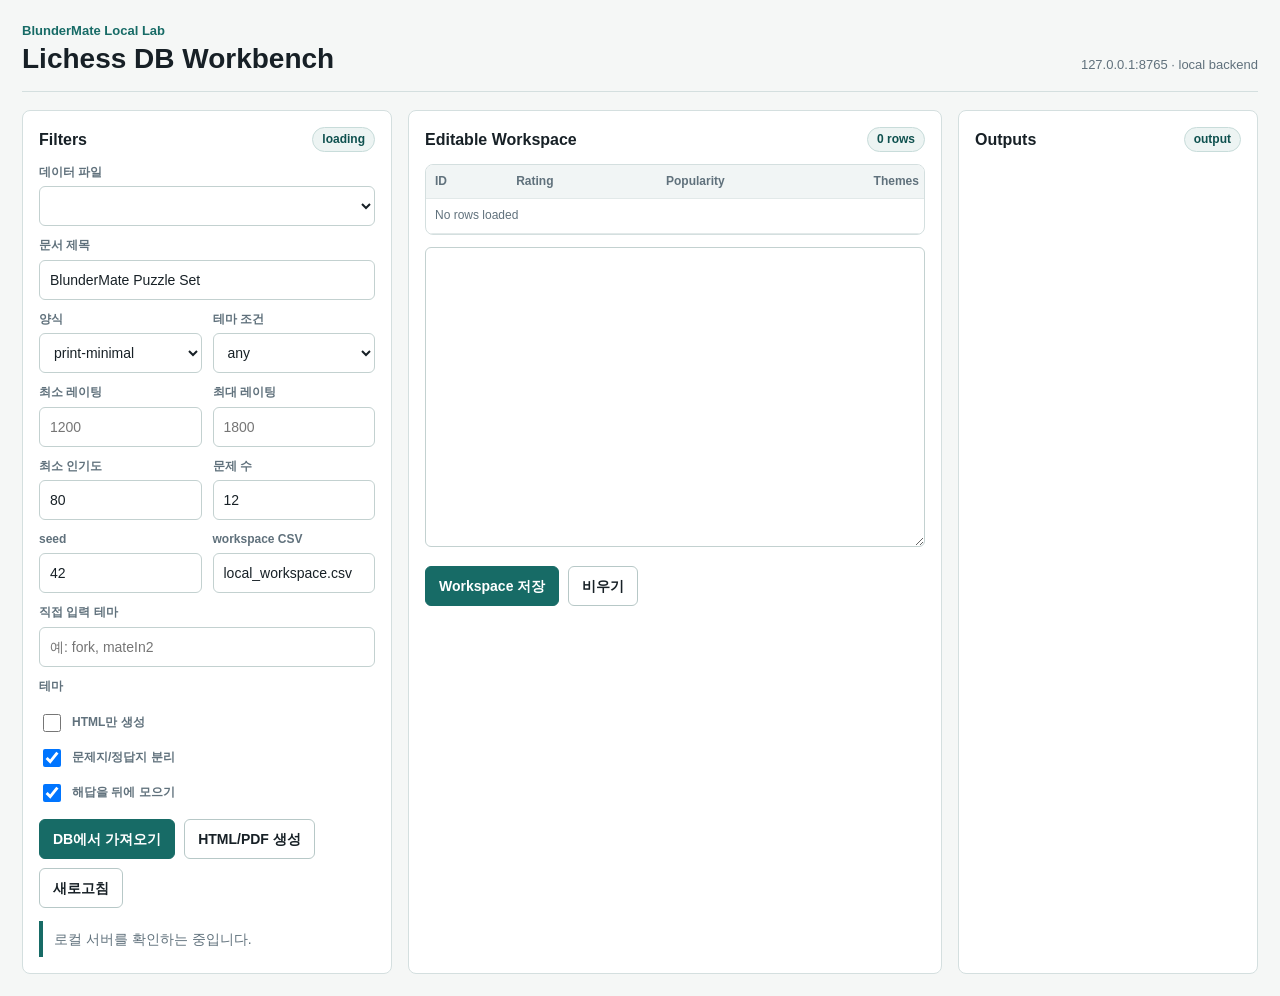
==== local_web/local.html @ fd9128d3 "Add local Lichess DB workbench" ====
<!doctype html>
<html lang="ko">
  <head>
    <meta charset="utf-8">
    <meta name="viewport" content="width=device-width, initial-scale=1">
    <title>BlunderMate Local Lab</title>
    <style>
      :root {
        color-scheme: light;
        --bg: #f5f7f6;
        --panel: #ffffff;
        --ink: #172026;
        --muted: #60717c;
        --line: #d4dfdf;
        --soft: #edf4f3;
        --teal: #176b66;
        --teal-dark: #0f514f;
        --blue: #315f9f;
        --red: #a23b37;
        --gold: #9a6a16;
      }

      * {
        box-sizing: border-box;
      }

      body {
        background: var(--bg);
        color: var(--ink);
        font-family: Arial, "Malgun Gothic", sans-serif;
        font-size: 14px;
        line-height: 1.45;
        margin: 0;
      }

      button,
      input,
      select,
      textarea {
        font: inherit;
      }

      button {
        min-height: 40px;
      }

      a {
        color: var(--blue);
        font-weight: 700;
      }

      .shell {
        margin: 0 auto;
        max-width: 1380px;
        padding: 22px;
      }

      .topbar {
        align-items: end;
        border-bottom: 1px solid var(--line);
        display: flex;
        gap: 20px;
        justify-content: space-between;
        padding-bottom: 16px;
      }

      .brand {
        display: grid;
        gap: 3px;
      }

      .brand-kicker {
        color: var(--teal);
        font-size: 13px;
        font-weight: 700;
      }

      h1,
      h2,
      p {
        margin: 0;
      }

      h1 {
        font-size: 28px;
        line-height: 1.1;
      }

      .endpoint {
        color: var(--muted);
        font-size: 13px;
        text-align: right;
      }

      .layout {
        display: grid;
        gap: 16px;
        grid-template-columns: 370px minmax(0, 1fr) 300px;
        margin-top: 18px;
      }

      .panel {
        background: var(--panel);
        border: 1px solid var(--line);
        border-radius: 8px;
        padding: 16px;
      }

      .panel-title {
        align-items: center;
        display: flex;
        flex-wrap: wrap;
        gap: 8px;
        justify-content: space-between;
        margin-bottom: 12px;
      }

      .panel-title h2 {
        font-size: 16px;
      }

      .pill {
        background: var(--soft);
        border: 1px solid #c8dcda;
        border-radius: 999px;
        color: var(--teal-dark);
        font-size: 12px;
        font-weight: 700;
        padding: 3px 9px;
      }

      .field-grid {
        display: grid;
        gap: 11px;
        grid-template-columns: 1fr 1fr;
      }

      .field {
        display: grid;
        gap: 5px;
      }

      .field.full {
        grid-column: 1 / -1;
      }

      label {
        color: var(--muted);
        font-size: 12px;
        font-weight: 700;
      }

      input,
      select,
      textarea {
        background: #fff;
        border: 1px solid #c3d1d0;
        border-radius: 6px;
        color: var(--ink);
        min-width: 0;
        padding: 8px 10px;
        width: 100%;
      }

      input,
      select {
        height: 40px;
      }

      textarea {
        font-family: Consolas, "Cascadia Mono", monospace;
        font-size: 12px;
        line-height: 1.4;
        min-height: 300px;
        resize: vertical;
        white-space: pre;
      }

      .theme-grid {
        display: flex;
        flex-wrap: wrap;
        gap: 7px;
      }

      .chip {
        background: #eef4f4;
        border: 1px solid #c8d9d8;
        border-radius: 999px;
        color: #24413f;
        cursor: pointer;
        font-size: 12px;
        font-weight: 700;
        padding: 6px 9px;
      }

      .chip.active {
        background: var(--teal);
        border-color: var(--teal);
        color: #fff;
      }

      .check-row {
        align-items: center;
        display: flex;
        gap: 8px;
        margin-top: 11px;
      }

      .check-row input {
        height: 18px;
        width: 18px;
      }

      .actions {
        display: flex;
        flex-wrap: wrap;
        gap: 9px;
        margin-top: 14px;
      }

      .primary,
      .secondary {
        border-radius: 6px;
        cursor: pointer;
        font-weight: 700;
        padding: 8px 13px;
      }

      .primary {
        background: var(--teal);
        border: 1px solid var(--teal);
        color: #fff;
      }

      .primary:hover {
        background: var(--teal-dark);
      }

      .secondary {
        background: #fff;
        border: 1px solid #b7c8c7;
        color: var(--ink);
      }

      button:disabled {
        cursor: wait;
        opacity: 0.62;
      }

      .status {
        border-left: 4px solid var(--teal);
        color: var(--muted);
        margin-top: 13px;
        padding: 8px 11px;
      }

      .status.error {
        border-color: var(--red);
        color: var(--red);
      }

      .status.warn {
        border-color: var(--gold);
        color: var(--gold);
      }

      .preview-table-wrap {
        border: 1px solid var(--line);
        border-radius: 8px;
        margin-bottom: 12px;
        max-height: 260px;
        overflow: auto;
      }

      table {
        border-collapse: collapse;
        min-width: 760px;
        width: 100%;
      }

      th,
      td {
        border-bottom: 1px solid #e2e9e9;
        padding: 8px 9px;
        text-align: left;
        vertical-align: top;
      }

      th {
        background: #f1f5f5;
        color: var(--muted);
        font-size: 12px;
        position: sticky;
        top: 0;
        z-index: 1;
      }

      td {
        font-size: 13px;
      }

      .output-list {
        display: grid;
        gap: 9px;
      }

      .output-item {
        border-bottom: 1px solid var(--line);
        padding-bottom: 9px;
      }

      .output-item:last-child {
        border-bottom: 0;
        padding-bottom: 0;
      }

      .muted {
        color: var(--muted);
        font-size: 12px;
      }

      @media (max-width: 1160px) {
        .layout {
          grid-template-columns: 1fr;
        }
      }

      @media (max-width: 640px) {
        .shell {
          padding: 16px;
        }

        .topbar {
          align-items: start;
          display: grid;
        }

        .endpoint {
          text-align: left;
        }

        .field-grid {
          grid-template-columns: 1fr;
        }
      }
    </style>
  </head>
  <body>
    <main class="shell">
      <header class="topbar">
        <div class="brand">
          <div class="brand-kicker">BlunderMate Local Lab</div>
          <h1>Lichess DB Workbench</h1>
        </div>
        <div class="endpoint">127.0.0.1:8765 · local backend</div>
      </header>

      <div class="layout">
        <section class="panel">
          <div class="panel-title">
            <h2>Filters</h2>
            <span id="dbPill" class="pill">loading</span>
          </div>

          <div class="field-grid">
            <div class="field full">
              <label for="inputFile">데이터 파일</label>
              <select id="inputFile"></select>
            </div>
            <div class="field full">
              <label for="title">문서 제목</label>
              <input id="title" value="BlunderMate Puzzle Set">
            </div>
            <div class="field">
              <label for="layout">양식</label>
              <select id="layout">
                <option value="print-minimal" selected>print-minimal</option>
                <option value="standard">standard</option>
                <option value="instagram">instagram</option>
              </select>
            </div>
            <div class="field">
              <label for="match">테마 조건</label>
              <select id="match">
                <option value="any">any</option>
                <option value="all">all</option>
              </select>
            </div>
            <div class="field">
              <label for="minRating">최소 레이팅</label>
              <input id="minRating" type="number" placeholder="1200">
            </div>
            <div class="field">
              <label for="maxRating">최대 레이팅</label>
              <input id="maxRating" type="number" placeholder="1800">
            </div>
            <div class="field">
              <label for="minPopularity">최소 인기도</label>
              <input id="minPopularity" type="number" value="80">
            </div>
            <div class="field">
              <label for="count">문제 수</label>
              <input id="count" type="number" value="12" min="1" max="500">
            </div>
            <div class="field">
              <label for="seed">seed</label>
              <input id="seed" type="number" value="42">
            </div>
            <div class="field">
              <label for="workspaceName">workspace CSV</label>
              <input id="workspaceName" value="local_workspace.csv">
            </div>
            <div class="field full">
              <label for="customTheme">직접 입력 테마</label>
              <input id="customTheme" placeholder="예: fork, mateIn2">
            </div>
            <div class="field full">
              <label>테마</label>
              <div id="themeGrid" class="theme-grid"></div>
            </div>
          </div>

          <label class="check-row">
            <input id="htmlOnly" type="checkbox">
            HTML만 생성
          </label>
          <label class="check-row">
            <input id="splitOutput" type="checkbox" checked>
            문제지/정답지 분리
          </label>
          <label class="check-row">
            <input id="solutionsAtEnd" type="checkbox" checked>
            해답을 뒤에 모으기
          </label>

          <div class="actions">
            <button id="previewButton" class="primary" type="button">DB에서 가져오기</button>
            <button id="generateButton" class="secondary" type="button">HTML/PDF 생성</button>
            <button id="refreshButton" class="secondary" type="button">새로고침</button>
          </div>

          <div id="status" class="status">로컬 서버를 확인하는 중입니다.</div>
        </section>

        <section class="panel">
          <div class="panel-title">
            <h2>Editable Workspace</h2>
            <span id="previewCount" class="pill">0 rows</span>
          </div>

          <div class="preview-table-wrap">
            <table>
              <thead>
                <tr>
                  <th>ID</th>
                  <th>Rating</th>
                  <th>Popularity</th>
                  <th>Themes</th>
                  <th>Moves</th>
                </tr>
              </thead>
              <tbody id="previewRows">
                <tr><td colspan="5" class="muted">No rows loaded</td></tr>
              </tbody>
            </table>
          </div>

          <textarea id="csvText" spellcheck="false"></textarea>
          <div class="actions">
            <button id="saveButton" class="primary" type="button">Workspace 저장</button>
            <button id="clearButton" class="secondary" type="button">비우기</button>
          </div>
        </section>

        <aside class="panel">
          <div class="panel-title">
            <h2>Outputs</h2>
            <span class="pill">output</span>
          </div>
          <div id="resultLinks" class="output-list"></div>
          <div style="height: 16px"></div>
          <div id="outputList" class="output-list"></div>
        </aside>
      </div>
    </main>

    <script>
      const state = {
        selectedThemes: new Set(["fork"]),
        themePresets: [],
        dataFiles: [],
      };

      const $ = (id) => document.getElementById(id);

      function escapeHtml(value) {
        return String(value ?? "")
          .replaceAll("&", "&amp;")
          .replaceAll("<", "&lt;")
          .replaceAll(">", "&gt;")
          .replaceAll('"', "&quot;");
      }

      function formatSize(bytes) {
        if (!bytes) return "0 B";
        if (bytes < 1024 * 1024) return `${Math.round(bytes / 1024)} KB`;
        return `${(bytes / 1024 / 1024).toFixed(1)} MB`;
      }

      function setStatus(message, kind = "ok") {
        const status = $("status");
        status.textContent = message;
        status.classList.toggle("error", kind === "error");
        status.classList.toggle("warn", kind === "warn");
      }

      function renderThemes() {
        $("themeGrid").innerHTML = state.themePresets.map((theme) => {
          const active = state.selectedThemes.has(theme) ? " active" : "";
          return `<button class="chip${active}" type="button" data-theme="${escapeHtml(theme)}">${escapeHtml(theme)}</button>`;
        }).join("");
      }

      function renderDataFiles(files) {
        const select = $("inputFile");
        select.innerHTML = "";
        if (!files.length) {
          select.innerHTML = "<option value=\"\">data 폴더에 CSV가 없습니다</option>";
          $("dbPill").textContent = "no data";
          return;
        }

        files.forEach((file) => {
          const option = document.createElement("option");
          option.value = file.name;
          option.textContent = `${file.name} (${formatSize(file.size)})`;
          select.appendChild(option);
        });

        const fullDb = files.find((file) => file.name === "lichess_db_puzzle.csv.zst");
        if (fullDb) select.value = fullDb.name;
        $("dbPill").textContent = fullDb ? "full DB found" : "CSV ready";
      }

      function renderOutputs(files) {
        const list = $("outputList");
        if (!files.length) {
          list.innerHTML = "<div class=\"muted\">No generated files</div>";
          return;
        }

        list.innerHTML = files.map((file) => `
          <div class="output-item">
            <a href="${escapeHtml(file.url)}" target="_blank" rel="noreferrer">${escapeHtml(file.name)}</a>
            <div class="muted">${formatSize(file.size)}</div>
          </div>
        `).join("");
      }

      function renderPreviewRows(rows) {
        $("previewCount").textContent = `${rows.length} rows`;
        if (!rows.length) {
          $("previewRows").innerHTML = "<tr><td colspan=\"5\" class=\"muted\">No rows loaded</td></tr>";
          return;
        }

        $("previewRows").innerHTML = rows.map((row) => `
          <tr>
            <td><a href="${escapeHtml(row.GameUrl)}" target="_blank" rel="noreferrer">${escapeHtml(row.PuzzleId)}</a></td>
            <td>${escapeHtml(row.Rating)}</td>
            <td>${escapeHtml(row.Popularity)}</td>
            <td>${escapeHtml(row.Themes)}</td>
            <td>${escapeHtml(row.Moves)}</td>
          </tr>
        `).join("");
      }

      function numberOrEmpty(id) {
        const value = $(id).value.trim();
        return value === "" ? "" : Number(value);
      }

      function payload() {
        return {
          input: $("inputFile").value,
          title: $("title").value,
          layout: $("layout").value,
          themes: Array.from(state.selectedThemes),
          customTheme: $("customTheme").value,
          match: $("match").value,
          minRating: numberOrEmpty("minRating"),
          maxRating: numberOrEmpty("maxRating"),
          minPopularity: numberOrEmpty("minPopularity"),
          count: numberOrEmpty("count"),
          seed: numberOrEmpty("seed"),
          htmlOnly: $("htmlOnly").checked,
          splitOutput: $("splitOutput").checked,
          solutionsAtEnd: $("solutionsAtEnd").checked,
        };
      }

      async function postJson(url, body) {
        const response = await fetch(url, {
          method: "POST",
          headers: { "Content-Type": "application/json" },
          body: JSON.stringify(body),
        });
        const data = await response.json();
        if (!data.ok) throw new Error(data.error || "Request failed.");
        return data;
      }

      async function refresh() {
        const response = await fetch("/api/status");
        const data = await response.json();
        state.themePresets = data.themePresets || [];
        state.dataFiles = data.dataFiles || [];
        renderThemes();
        renderDataFiles(state.dataFiles);
        renderOutputs(data.outputFiles || []);
        setStatus("로컬 DB workbench가 준비되었습니다.");
      }

      async function preview() {
        const button = $("previewButton");
        button.disabled = true;
        setStatus("DB를 스캔하는 중입니다. 전체 .zst는 시간이 조금 걸릴 수 있습니다.", "warn");
        try {
          const data = await postJson("/api/preview", payload());
          $("csvText").value = data.csvText || "";
          renderPreviewRows(data.puzzles || []);
          setStatus(`${data.input}에서 ${data.count}개 퍼즐을 가져왔습니다.`);
        } catch (error) {
          setStatus(error.message, "error");
        } finally {
          button.disabled = false;
        }
      }

      async function saveWorkspace() {
        const button = $("saveButton");
        button.disabled = true;
        try {
          const data = await postJson("/api/save-csv", {
            filename: $("workspaceName").value,
            csvText: $("csvText").value,
          });
          renderDataFiles(data.dataFiles || []);
          $("inputFile").value = data.name;
          setStatus(`${data.name} 저장 완료: ${data.rows} rows`);
        } catch (error) {
          setStatus(error.message, "error");
        } finally {
          button.disabled = false;
        }
      }

      function renderResultLinks(data) {
        const links = [];
        [
          ["문제지 PDF", data.questionsPdfUrl],
          ["정답지 PDF", data.answersPdfUrl],
          ["PDF", data.pdfUrl],
          ["문제지 HTML", data.questionsHtmlUrl],
          ["정답지 HTML", data.answersHtmlUrl],
          ["HTML", data.htmlUrl],
        ].forEach(([label, url]) => {
          if (url) links.push(`<a href="${escapeHtml(url)}" target="_blank" rel="noreferrer">${label}</a>`);
        });
        $("resultLinks").innerHTML = links.length
          ? links.map((link) => `<div class="output-item">${link}</div>`).join("")
          : "<div class=\"muted\">No result links</div>";
      }

      async function generate() {
        const button = $("generateButton");
        button.disabled = true;
        setStatus("HTML/PDF를 생성하는 중입니다.", "warn");
        try {
          const data = await postJson("/api/generate", payload());
          renderResultLinks(data);
          renderOutputs(data.outputFiles || []);
          setStatus(`${data.count}개 퍼즐로 생성했습니다.`);
        } catch (error) {
          setStatus(error.message, "error");
        } finally {
          button.disabled = false;
        }
      }

      $("themeGrid").addEventListener("click", (event) => {
        const button = event.target.closest("[data-theme]");
        if (!button) return;
        const theme = button.dataset.theme;
        if (state.selectedThemes.has(theme)) state.selectedThemes.delete(theme);
        else state.selectedThemes.add(theme);
        renderThemes();
      });

      $("previewButton").addEventListener("click", preview);
      $("saveButton").addEventListener("click", saveWorkspace);
      $("generateButton").addEventListener("click", generate);
      $("refreshButton").addEventListener("click", refresh);
      $("clearButton").addEventListener("click", () => {
        $("csvText").value = "";
        renderPreviewRows([]);
        setStatus("Workspace를 비웠습니다.");
      });

      refresh();
    </script>
  </body>
</html>
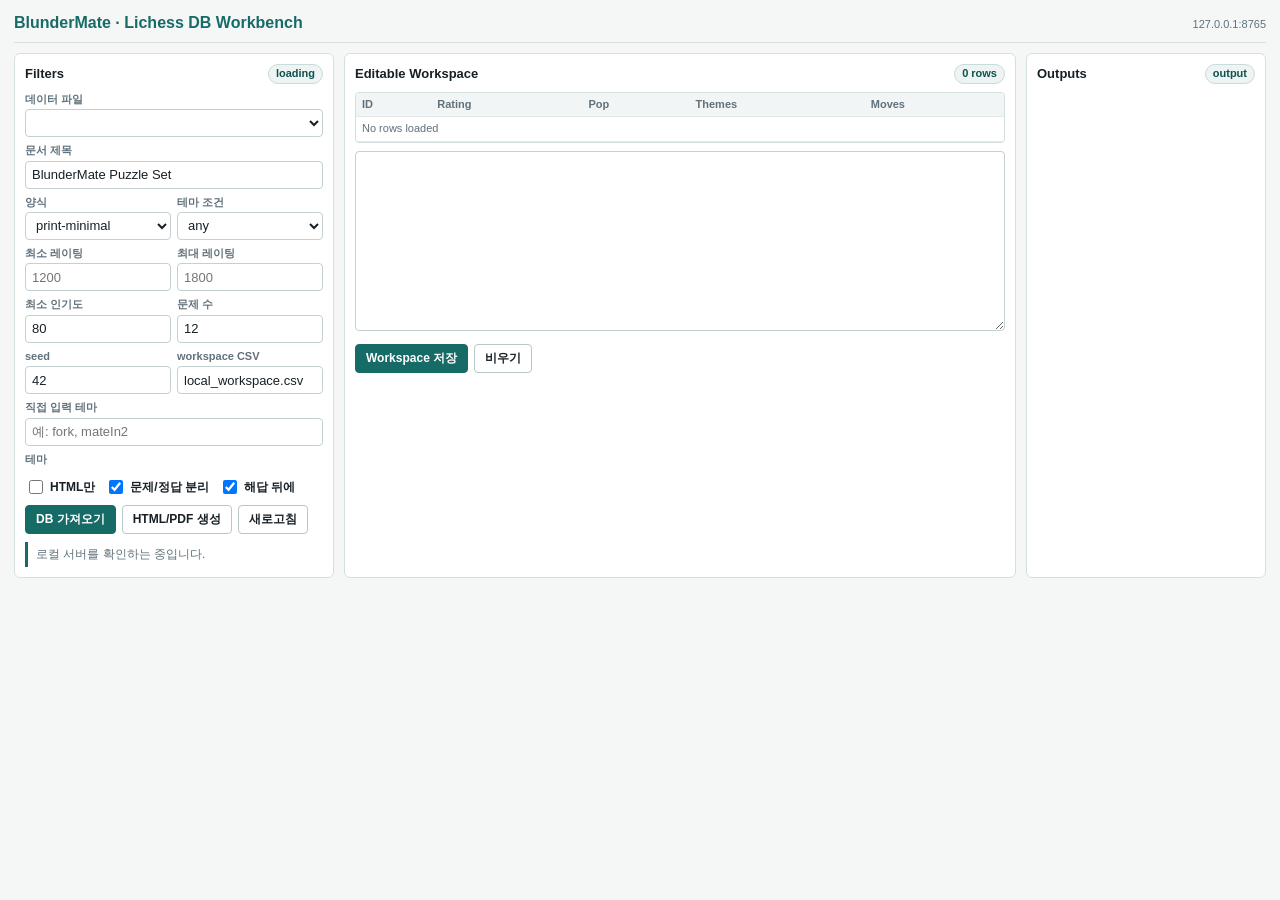
==== commit c5c4ed2c: "Drop the unused sample-command endpoint and tidy local.html CSS Co-Authored-By: Claude Opus 4.7 (1M " ====
--- a/local_web/local.html
+++ b/local_web/local.html
@@ -8,351 +8,178 @@
       :root {
         color-scheme: light;
         --bg: #f5f7f6;
-        --panel: #ffffff;
+        --panel: #fff;
         --ink: #172026;
         --muted: #60717c;
         --line: #d4dfdf;
         --soft: #edf4f3;
         --teal: #176b66;
         --teal-dark: #0f514f;
-        --blue: #315f9f;
         --red: #a23b37;
         --gold: #9a6a16;
       }
-
-      * {
-        box-sizing: border-box;
-      }
-
+      * { box-sizing: border-box; }
       body {
         background: var(--bg);
         color: var(--ink);
-        font-family: Arial, "Malgun Gothic", sans-serif;
-        font-size: 14px;
-        line-height: 1.45;
+        font: 13px/1.4 Arial, "Malgun Gothic", sans-serif;
         margin: 0;
       }
-
-      button,
-      input,
-      select,
-      textarea {
-        font: inherit;
-      }
-
-      button {
-        min-height: 40px;
-      }
-
-      a {
-        color: var(--blue);
-        font-weight: 700;
-      }
-
-      .shell {
-        margin: 0 auto;
-        max-width: 1380px;
-        padding: 22px;
-      }
-
+      button, input, select, textarea { font: inherit; }
+      h1, h2, p { margin: 0; }
+
+      .shell { margin: 0 auto; max-width: 1380px; padding: 12px 14px; }
       .topbar {
-        align-items: end;
+        align-items: baseline;
         border-bottom: 1px solid var(--line);
         display: flex;
-        gap: 20px;
+        gap: 12px;
         justify-content: space-between;
-        padding-bottom: 16px;
-      }
-
-      .brand {
-        display: grid;
-        gap: 3px;
-      }
-
-      .brand-kicker {
-        color: var(--teal);
-        font-size: 13px;
-        font-weight: 700;
-      }
-
-      h1,
-      h2,
-      p {
-        margin: 0;
-      }
-
-      h1 {
-        font-size: 28px;
-        line-height: 1.1;
-      }
-
-      .endpoint {
-        color: var(--muted);
-        font-size: 13px;
-        text-align: right;
-      }
+        padding-bottom: 8px;
+      }
+      h1 { color: var(--teal); font-size: 16px; }
+      .endpoint { color: var(--muted); font-size: 11px; }
 
       .layout {
         display: grid;
-        gap: 16px;
-        grid-template-columns: 370px minmax(0, 1fr) 300px;
-        margin-top: 18px;
-      }
-
+        gap: 10px;
+        grid-template-columns: 320px minmax(0, 1fr) 240px;
+        margin-top: 10px;
+      }
       .panel {
         background: var(--panel);
         border: 1px solid var(--line);
-        border-radius: 8px;
-        padding: 16px;
-      }
-
+        border-radius: 6px;
+        padding: 10px;
+      }
       .panel-title {
         align-items: center;
         display: flex;
-        flex-wrap: wrap;
-        gap: 8px;
+        gap: 6px;
         justify-content: space-between;
-        margin-bottom: 12px;
-      }
-
-      .panel-title h2 {
-        font-size: 16px;
-      }
-
+        margin-bottom: 8px;
+      }
+      .panel-title h2 { font-size: 13px; }
       .pill {
         background: var(--soft);
         border: 1px solid #c8dcda;
         border-radius: 999px;
         color: var(--teal-dark);
-        font-size: 12px;
+        font-size: 11px;
         font-weight: 700;
-        padding: 3px 9px;
-      }
-
-      .field-grid {
-        display: grid;
-        gap: 11px;
-        grid-template-columns: 1fr 1fr;
-      }
-
-      .field {
-        display: grid;
-        gap: 5px;
-      }
-
-      .field.full {
-        grid-column: 1 / -1;
-      }
-
-      label {
-        color: var(--muted);
-        font-size: 12px;
-        font-weight: 700;
-      }
-
-      input,
-      select,
-      textarea {
+        padding: 1px 7px;
+      }
+
+      .field-grid { display: grid; gap: 6px; grid-template-columns: 1fr 1fr; }
+      .field { display: grid; gap: 2px; }
+      .field.full { grid-column: 1 / -1; }
+      label { color: var(--muted); font-size: 11px; font-weight: 700; }
+      input, select, textarea {
         background: #fff;
         border: 1px solid #c3d1d0;
-        border-radius: 6px;
+        border-radius: 4px;
         color: var(--ink);
         min-width: 0;
-        padding: 8px 10px;
+        padding: 4px 6px;
         width: 100%;
       }
-
-      input,
-      select {
-        height: 40px;
-      }
-
+      input, select { height: 28px; }
       textarea {
-        font-family: Consolas, "Cascadia Mono", monospace;
-        font-size: 12px;
-        line-height: 1.4;
-        min-height: 300px;
+        font: 11px/1.35 Consolas, "Cascadia Mono", monospace;
+        min-height: 180px;
         resize: vertical;
         white-space: pre;
       }
 
-      .theme-grid {
-        display: flex;
-        flex-wrap: wrap;
-        gap: 7px;
-      }
-
+      .theme-grid { display: flex; flex-wrap: wrap; gap: 4px; }
       .chip {
         background: #eef4f4;
         border: 1px solid #c8d9d8;
         border-radius: 999px;
         color: #24413f;
         cursor: pointer;
-        font-size: 12px;
+        font-size: 11px;
         font-weight: 700;
-        padding: 6px 9px;
-      }
-
-      .chip.active {
-        background: var(--teal);
-        border-color: var(--teal);
-        color: #fff;
-      }
-
-      .check-row {
-        align-items: center;
-        display: flex;
-        gap: 8px;
-        margin-top: 11px;
-      }
-
-      .check-row input {
-        height: 18px;
-        width: 18px;
-      }
-
-      .actions {
-        display: flex;
-        flex-wrap: wrap;
-        gap: 9px;
-        margin-top: 14px;
-      }
-
-      .primary,
-      .secondary {
-        border-radius: 6px;
+        padding: 2px 7px;
+      }
+      .chip.active { background: var(--teal); border-color: var(--teal); color: #fff; }
+
+      .checks { display: flex; flex-wrap: wrap; gap: 10px; margin-top: 8px; }
+      .checks label { align-items: center; color: var(--ink); display: flex; font-size: 12px; gap: 4px; }
+      .checks input { height: 14px; width: 14px; }
+
+      .actions { display: flex; flex-wrap: wrap; gap: 6px; margin-top: 8px; }
+      .primary, .secondary {
+        border-radius: 4px;
         cursor: pointer;
         font-weight: 700;
-        padding: 8px 13px;
-      }
-
-      .primary {
-        background: var(--teal);
-        border: 1px solid var(--teal);
-        color: #fff;
-      }
-
-      .primary:hover {
-        background: var(--teal-dark);
-      }
-
-      .secondary {
-        background: #fff;
-        border: 1px solid #b7c8c7;
-        color: var(--ink);
-      }
-
-      button:disabled {
-        cursor: wait;
-        opacity: 0.62;
-      }
+        font-size: 12px;
+        padding: 5px 10px;
+      }
+      .primary { background: var(--teal); border: 1px solid var(--teal); color: #fff; }
+      .primary:hover { background: var(--teal-dark); }
+      .secondary { background: #fff; border: 1px solid #b7c8c7; color: var(--ink); }
+      button:disabled { cursor: wait; opacity: 0.62; }
 
       .status {
-        border-left: 4px solid var(--teal);
+        border-left: 3px solid var(--teal);
         color: var(--muted);
-        margin-top: 13px;
-        padding: 8px 11px;
-      }
-
-      .status.error {
-        border-color: var(--red);
-        color: var(--red);
-      }
-
-      .status.warn {
-        border-color: var(--gold);
-        color: var(--gold);
-      }
+        font-size: 12px;
+        margin-top: 8px;
+        padding: 4px 8px;
+      }
+      .status.error { border-color: var(--red); color: var(--red); }
+      .status.warn { border-color: var(--gold); color: var(--gold); }
 
       .preview-table-wrap {
         border: 1px solid var(--line);
-        border-radius: 8px;
-        margin-bottom: 12px;
-        max-height: 260px;
+        border-radius: 4px;
+        margin-bottom: 8px;
+        max-height: 220px;
         overflow: auto;
       }
-
-      table {
-        border-collapse: collapse;
-        min-width: 760px;
-        width: 100%;
-      }
-
-      th,
-      td {
+      table { border-collapse: collapse; min-width: 660px; width: 100%; }
+      th, td {
         border-bottom: 1px solid #e2e9e9;
-        padding: 8px 9px;
+        padding: 4px 6px;
         text-align: left;
         vertical-align: top;
       }
-
       th {
         background: #f1f5f5;
         color: var(--muted);
-        font-size: 12px;
+        font-size: 11px;
         position: sticky;
         top: 0;
         z-index: 1;
       }
-
-      td {
-        font-size: 13px;
-      }
-
-      .output-list {
-        display: grid;
-        gap: 9px;
-      }
-
+      td { font-size: 12px; }
+
+      .output-list { display: grid; gap: 4px; }
+      .output-list + .output-list { margin-top: 8px; }
       .output-item {
         border-bottom: 1px solid var(--line);
-        padding-bottom: 9px;
-      }
-
-      .output-item:last-child {
-        border-bottom: 0;
-        padding-bottom: 0;
-      }
-
-      .muted {
-        color: var(--muted);
         font-size: 12px;
-      }
+        padding-bottom: 4px;
+      }
+      .output-item:last-child { border-bottom: 0; padding-bottom: 0; }
+      .output-item a { color: var(--teal-dark); font-weight: 700; }
+      .muted { color: var(--muted); font-size: 11px; }
 
       @media (max-width: 1160px) {
-        .layout {
-          grid-template-columns: 1fr;
-        }
-      }
-
+        .layout { grid-template-columns: 1fr; }
+      }
       @media (max-width: 640px) {
-        .shell {
-          padding: 16px;
-        }
-
-        .topbar {
-          align-items: start;
-          display: grid;
-        }
-
-        .endpoint {
-          text-align: left;
-        }
-
-        .field-grid {
-          grid-template-columns: 1fr;
-        }
+        .topbar { align-items: start; flex-direction: column; gap: 4px; }
+        .field-grid { grid-template-columns: 1fr; }
       }
     </style>
   </head>
   <body>
     <main class="shell">
       <header class="topbar">
-        <div class="brand">
-          <div class="brand-kicker">BlunderMate Local Lab</div>
-          <h1>Lichess DB Workbench</h1>
-        </div>
-        <div class="endpoint">127.0.0.1:8765 · local backend</div>
+        <h1>BlunderMate · Lichess DB Workbench</h1>
+        <div class="endpoint">127.0.0.1:8765</div>
       </header>
 
       <div class="layout">
@@ -420,21 +247,14 @@
             </div>
           </div>
 
-          <label class="check-row">
-            <input id="htmlOnly" type="checkbox">
-            HTML만 생성
-          </label>
-          <label class="check-row">
-            <input id="splitOutput" type="checkbox" checked>
-            문제지/정답지 분리
-          </label>
-          <label class="check-row">
-            <input id="solutionsAtEnd" type="checkbox" checked>
-            해답을 뒤에 모으기
-          </label>
+          <div class="checks">
+            <label><input id="htmlOnly" type="checkbox">HTML만</label>
+            <label><input id="splitOutput" type="checkbox" checked>문제/정답 분리</label>
+            <label><input id="solutionsAtEnd" type="checkbox" checked>해답 뒤에</label>
+          </div>
 
           <div class="actions">
-            <button id="previewButton" class="primary" type="button">DB에서 가져오기</button>
+            <button id="previewButton" class="primary" type="button">DB 가져오기</button>
             <button id="generateButton" class="secondary" type="button">HTML/PDF 생성</button>
             <button id="refreshButton" class="secondary" type="button">새로고침</button>
           </div>
@@ -451,13 +271,7 @@
           <div class="preview-table-wrap">
             <table>
               <thead>
-                <tr>
-                  <th>ID</th>
-                  <th>Rating</th>
-                  <th>Popularity</th>
-                  <th>Themes</th>
-                  <th>Moves</th>
-                </tr>
+                <tr><th>ID</th><th>Rating</th><th>Pop</th><th>Themes</th><th>Moves</th></tr>
               </thead>
               <tbody id="previewRows">
                 <tr><td colspan="5" class="muted">No rows loaded</td></tr>
@@ -473,39 +287,24 @@
         </section>
 
         <aside class="panel">
-          <div class="panel-title">
-            <h2>Outputs</h2>
-            <span class="pill">output</span>
-          </div>
+          <div class="panel-title"><h2>Outputs</h2><span class="pill">output</span></div>
           <div id="resultLinks" class="output-list"></div>
-          <div style="height: 16px"></div>
           <div id="outputList" class="output-list"></div>
         </aside>
       </div>
     </main>
 
     <script>
-      const state = {
-        selectedThemes: new Set(["fork"]),
-        themePresets: [],
-        dataFiles: [],
-      };
-
+      const state = { selectedThemes: new Set(["fork"]), themePresets: [], dataFiles: [] };
       const $ = (id) => document.getElementById(id);
 
-      function escapeHtml(value) {
-        return String(value ?? "")
-          .replaceAll("&", "&amp;")
-          .replaceAll("<", "&lt;")
-          .replaceAll(">", "&gt;")
-          .replaceAll('"', "&quot;");
-      }
-
-      function formatSize(bytes) {
-        if (!bytes) return "0 B";
-        if (bytes < 1024 * 1024) return `${Math.round(bytes / 1024)} KB`;
-        return `${(bytes / 1024 / 1024).toFixed(1)} MB`;
-      }
+      const escapeHtml = (v) => String(v ?? "")
+        .replaceAll("&", "&amp;").replaceAll("<", "&lt;")
+        .replaceAll(">", "&gt;").replaceAll('"', "&quot;");
+
+      const formatSize = (b) => !b ? "0 B"
+        : b < 1024 * 1024 ? `${Math.round(b / 1024)} KB`
+        : `${(b / 1024 / 1024).toFixed(1)} MB`;
 
       function setStatus(message, kind = "ok") {
         const status = $("status");
@@ -515,89 +314,81 @@
       }
 
       function renderThemes() {
-        $("themeGrid").innerHTML = state.themePresets.map((theme) => {
-          const active = state.selectedThemes.has(theme) ? " active" : "";
-          return `<button class="chip${active}" type="button" data-theme="${escapeHtml(theme)}">${escapeHtml(theme)}</button>`;
+        $("themeGrid").innerHTML = state.themePresets.map((t) => {
+          const active = state.selectedThemes.has(t) ? " active" : "";
+          return `<button class="chip${active}" type="button" data-theme="${escapeHtml(t)}">${escapeHtml(t)}</button>`;
         }).join("");
       }
 
       function renderDataFiles(files) {
         const select = $("inputFile");
-        select.innerHTML = "";
         if (!files.length) {
           select.innerHTML = "<option value=\"\">data 폴더에 CSV가 없습니다</option>";
           $("dbPill").textContent = "no data";
           return;
         }
-
-        files.forEach((file) => {
-          const option = document.createElement("option");
-          option.value = file.name;
-          option.textContent = `${file.name} (${formatSize(file.size)})`;
-          select.appendChild(option);
-        });
-
-        const fullDb = files.find((file) => file.name === "lichess_db_puzzle.csv.zst");
+        select.innerHTML = files.map((f) =>
+          `<option value="${escapeHtml(f.name)}">${escapeHtml(f.name)} (${formatSize(f.size)})</option>`
+        ).join("");
+        const fullDb = files.find((f) => f.name === "lichess_db_puzzle.csv.zst");
         if (fullDb) select.value = fullDb.name;
         $("dbPill").textContent = fullDb ? "full DB found" : "CSV ready";
       }
 
       function renderOutputs(files) {
-        const list = $("outputList");
-        if (!files.length) {
-          list.innerHTML = "<div class=\"muted\">No generated files</div>";
-          return;
-        }
-
-        list.innerHTML = files.map((file) => `
-          <div class="output-item">
-            <a href="${escapeHtml(file.url)}" target="_blank" rel="noreferrer">${escapeHtml(file.name)}</a>
-            <div class="muted">${formatSize(file.size)}</div>
-          </div>
-        `).join("");
+        $("outputList").innerHTML = !files.length
+          ? "<div class=\"muted\">No generated files</div>"
+          : files.map((f) => `
+            <div class="output-item">
+              <a href="${escapeHtml(f.url)}" target="_blank" rel="noreferrer">${escapeHtml(f.name)}</a>
+              <div class="muted">${formatSize(f.size)}</div>
+            </div>`).join("");
       }
 
       function renderPreviewRows(rows) {
         $("previewCount").textContent = `${rows.length} rows`;
-        if (!rows.length) {
-          $("previewRows").innerHTML = "<tr><td colspan=\"5\" class=\"muted\">No rows loaded</td></tr>";
-          return;
-        }
-
-        $("previewRows").innerHTML = rows.map((row) => `
-          <tr>
-            <td><a href="${escapeHtml(row.GameUrl)}" target="_blank" rel="noreferrer">${escapeHtml(row.PuzzleId)}</a></td>
-            <td>${escapeHtml(row.Rating)}</td>
-            <td>${escapeHtml(row.Popularity)}</td>
-            <td>${escapeHtml(row.Themes)}</td>
-            <td>${escapeHtml(row.Moves)}</td>
-          </tr>
-        `).join("");
-      }
-
-      function numberOrEmpty(id) {
-        const value = $(id).value.trim();
-        return value === "" ? "" : Number(value);
-      }
-
-      function payload() {
-        return {
-          input: $("inputFile").value,
-          title: $("title").value,
-          layout: $("layout").value,
-          themes: Array.from(state.selectedThemes),
-          customTheme: $("customTheme").value,
-          match: $("match").value,
-          minRating: numberOrEmpty("minRating"),
-          maxRating: numberOrEmpty("maxRating"),
-          minPopularity: numberOrEmpty("minPopularity"),
-          count: numberOrEmpty("count"),
-          seed: numberOrEmpty("seed"),
-          htmlOnly: $("htmlOnly").checked,
-          splitOutput: $("splitOutput").checked,
-          solutionsAtEnd: $("solutionsAtEnd").checked,
-        };
-      }
+        $("previewRows").innerHTML = !rows.length
+          ? "<tr><td colspan=\"5\" class=\"muted\">No rows loaded</td></tr>"
+          : rows.map((r) => `
+            <tr>
+              <td><a href="${escapeHtml(r.GameUrl)}" target="_blank" rel="noreferrer">${escapeHtml(r.PuzzleId)}</a></td>
+              <td>${escapeHtml(r.Rating)}</td>
+              <td>${escapeHtml(r.Popularity)}</td>
+              <td>${escapeHtml(r.Themes)}</td>
+              <td>${escapeHtml(r.Moves)}</td>
+            </tr>`).join("");
+      }
+
+      function renderResultLinks(data) {
+        const labels = [
+          ["문제지 PDF", data.questionsPdfUrl], ["정답지 PDF", data.answersPdfUrl], ["PDF", data.pdfUrl],
+          ["문제지 HTML", data.questionsHtmlUrl], ["정답지 HTML", data.answersHtmlUrl], ["HTML", data.htmlUrl],
+        ].filter(([, url]) => url);
+        $("resultLinks").innerHTML = !labels.length
+          ? "<div class=\"muted\">No result links</div>"
+          : labels.map(([label, url]) =>
+              `<div class="output-item"><a href="${escapeHtml(url)}" target="_blank" rel="noreferrer">${label}</a></div>`
+            ).join("");
+      }
+
+      const numberOrEmpty = (id) => $(id).value.trim() === "" ? "" : Number($(id).value);
+
+      const payload = () => ({
+        input: $("inputFile").value,
+        title: $("title").value,
+        layout: $("layout").value,
+        themes: Array.from(state.selectedThemes),
+        customTheme: $("customTheme").value,
+        match: $("match").value,
+        minRating: numberOrEmpty("minRating"),
+        maxRating: numberOrEmpty("maxRating"),
+        minPopularity: numberOrEmpty("minPopularity"),
+        count: numberOrEmpty("count"),
+        seed: numberOrEmpty("seed"),
+        htmlOnly: $("htmlOnly").checked,
+        splitOutput: $("splitOutput").checked,
+        solutionsAtEnd: $("solutionsAtEnd").checked,
+      });
 
       async function postJson(url, body) {
         const response = await fetch(url, {
@@ -610,6 +401,15 @@
         return data;
       }
 
+      async function withButton(id, message, run) {
+        const button = $(id);
+        button.disabled = true;
+        if (message) setStatus(message, "warn");
+        try { await run(); }
+        catch (error) { setStatus(error.message, "error"); }
+        finally { button.disabled = false; }
+      }
+
       async function refresh() {
         const response = await fetch("/api/status");
         const data = await response.json();
@@ -621,26 +421,30 @@
         setStatus("로컬 DB workbench가 준비되었습니다.");
       }
 
-      async function preview() {
-        const button = $("previewButton");
-        button.disabled = true;
-        setStatus("DB를 스캔하는 중입니다. 전체 .zst는 시간이 조금 걸릴 수 있습니다.", "warn");
-        try {
+      $("themeGrid").addEventListener("click", (event) => {
+        const button = event.target.closest("[data-theme]");
+        if (!button) return;
+        const theme = button.dataset.theme;
+        state.selectedThemes.has(theme)
+          ? state.selectedThemes.delete(theme)
+          : state.selectedThemes.add(theme);
+        renderThemes();
+      });
+
+      $("previewButton").addEventListener("click", () => withButton(
+        "previewButton",
+        "DB를 스캔하는 중입니다. 전체 .zst는 시간이 조금 걸릴 수 있습니다.",
+        async () => {
           const data = await postJson("/api/preview", payload());
           $("csvText").value = data.csvText || "";
           renderPreviewRows(data.puzzles || []);
           setStatus(`${data.input}에서 ${data.count}개 퍼즐을 가져왔습니다.`);
-        } catch (error) {
-          setStatus(error.message, "error");
-        } finally {
-          button.disabled = false;
         }
-      }
-
-      async function saveWorkspace() {
-        const button = $("saveButton");
-        button.disabled = true;
-        try {
+      ));
+
+      $("saveButton").addEventListener("click", () => withButton(
+        "saveButton", null,
+        async () => {
           const data = await postJson("/api/save-csv", {
             filename: $("workspaceName").value,
             csvText: $("csvText").value,
@@ -648,58 +452,19 @@
           renderDataFiles(data.dataFiles || []);
           $("inputFile").value = data.name;
           setStatus(`${data.name} 저장 완료: ${data.rows} rows`);
-        } catch (error) {
-          setStatus(error.message, "error");
-        } finally {
-          button.disabled = false;
         }
-      }
-
-      function renderResultLinks(data) {
-        const links = [];
-        [
-          ["문제지 PDF", data.questionsPdfUrl],
-          ["정답지 PDF", data.answersPdfUrl],
-          ["PDF", data.pdfUrl],
-          ["문제지 HTML", data.questionsHtmlUrl],
-          ["정답지 HTML", data.answersHtmlUrl],
-          ["HTML", data.htmlUrl],
-        ].forEach(([label, url]) => {
-          if (url) links.push(`<a href="${escapeHtml(url)}" target="_blank" rel="noreferrer">${label}</a>`);
-        });
-        $("resultLinks").innerHTML = links.length
-          ? links.map((link) => `<div class="output-item">${link}</div>`).join("")
-          : "<div class=\"muted\">No result links</div>";
-      }
-
-      async function generate() {
-        const button = $("generateButton");
-        button.disabled = true;
-        setStatus("HTML/PDF를 생성하는 중입니다.", "warn");
-        try {
+      ));
+
+      $("generateButton").addEventListener("click", () => withButton(
+        "generateButton", "HTML/PDF를 생성하는 중입니다.",
+        async () => {
           const data = await postJson("/api/generate", payload());
           renderResultLinks(data);
           renderOutputs(data.outputFiles || []);
           setStatus(`${data.count}개 퍼즐로 생성했습니다.`);
-        } catch (error) {
-          setStatus(error.message, "error");
-        } finally {
-          button.disabled = false;
         }
-      }
-
-      $("themeGrid").addEventListener("click", (event) => {
-        const button = event.target.closest("[data-theme]");
-        if (!button) return;
-        const theme = button.dataset.theme;
-        if (state.selectedThemes.has(theme)) state.selectedThemes.delete(theme);
-        else state.selectedThemes.add(theme);
-        renderThemes();
-      });
-
-      $("previewButton").addEventListener("click", preview);
-      $("saveButton").addEventListener("click", saveWorkspace);
-      $("generateButton").addEventListener("click", generate);
+      ));
+
       $("refreshButton").addEventListener("click", refresh);
       $("clearButton").addEventListener("click", () => {
         $("csvText").value = "";
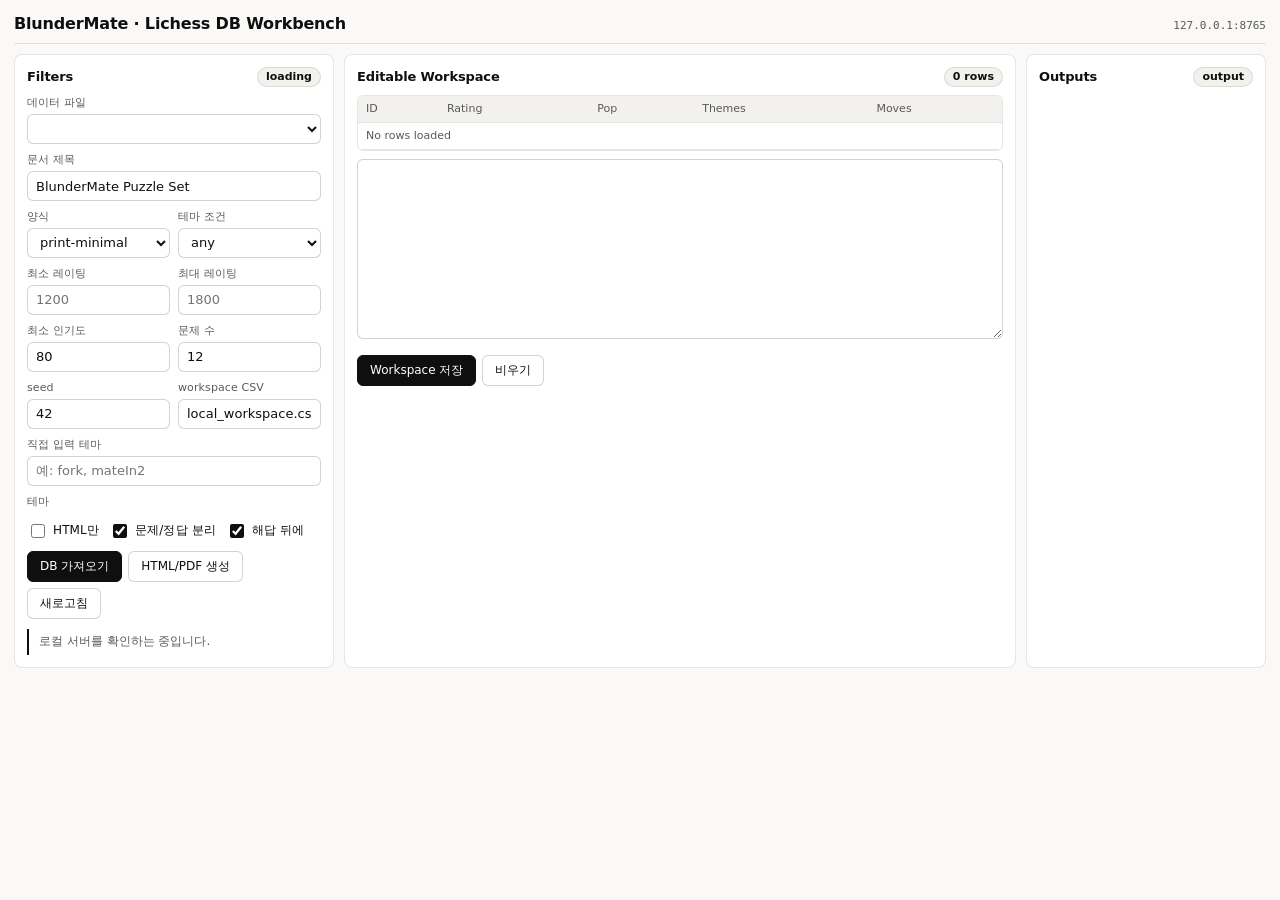
==== commit 717444a4: "Repaint the Lab UI in a Codex-style monochrome light palette The site was tuned to a saturated blue " ====
--- a/local_web/local.html
+++ b/local_web/local.html
@@ -7,23 +7,25 @@
     <style>
       :root {
         color-scheme: light;
-        --bg: #f5f7f6;
-        --panel: #fff;
-        --ink: #172026;
-        --muted: #60717c;
-        --line: #d4dfdf;
-        --soft: #edf4f3;
-        --teal: #176b66;
-        --teal-dark: #0f514f;
-        --red: #a23b37;
-        --gold: #9a6a16;
+        --bg: #faf9f7;
+        --panel: #ffffff;
+        --ink: #0f0f0f;
+        --muted: #595959;
+        --line: rgba(15, 15, 15, 0.10);
+        --line-strong: rgba(15, 15, 15, 0.18);
+        --soft: #f2f1ee;
+        --accent: #0f0f0f;
+        --accent-hover: #1f1f1f;
+        --red: #b14338;
+        --gold: #8a6a16;
       }
       * { box-sizing: border-box; }
       body {
         background: var(--bg);
         color: var(--ink);
-        font: 13px/1.4 Arial, "Malgun Gothic", sans-serif;
+        font: 13px/1.45 Inter, "Pretendard Variable", "Malgun Gothic", system-ui, sans-serif;
         margin: 0;
+        -webkit-font-smoothing: antialiased;
       }
       button, input, select, textarea { font: inherit; }
       h1, h2, p { margin: 0; }
@@ -37,8 +39,8 @@
         justify-content: space-between;
         padding-bottom: 8px;
       }
-      h1 { color: var(--teal); font-size: 16px; }
-      .endpoint { color: var(--muted); font-size: 11px; }
+      h1 { color: var(--ink); font-size: 16px; font-weight: 600; letter-spacing: -0.01em; }
+      .endpoint { color: var(--muted); font-size: 11px; font-family: 'IBM Plex Mono', ui-monospace, monospace; }
 
       .layout {
         display: grid;
@@ -49,8 +51,8 @@
       .panel {
         background: var(--panel);
         border: 1px solid var(--line);
-        border-radius: 6px;
-        padding: 10px;
+        border-radius: 8px;
+        padding: 12px;
       }
       .panel-title {
         align-items: center;
@@ -59,33 +61,38 @@
         justify-content: space-between;
         margin-bottom: 8px;
       }
-      .panel-title h2 { font-size: 13px; }
+      .panel-title h2 { font-size: 13px; font-weight: 600; letter-spacing: -0.01em; }
       .pill {
         background: var(--soft);
-        border: 1px solid #c8dcda;
+        border: 1px solid var(--line);
         border-radius: 999px;
-        color: var(--teal-dark);
+        color: var(--ink);
         font-size: 11px;
-        font-weight: 700;
-        padding: 1px 7px;
-      }
-
-      .field-grid { display: grid; gap: 6px; grid-template-columns: 1fr 1fr; }
-      .field { display: grid; gap: 2px; }
+        font-weight: 600;
+        padding: 1px 8px;
+      }
+
+      .field-grid { display: grid; gap: 8px; grid-template-columns: 1fr 1fr; }
+      .field { display: grid; gap: 3px; }
       .field.full { grid-column: 1 / -1; }
-      label { color: var(--muted); font-size: 11px; font-weight: 700; }
+      label { color: var(--muted); font-size: 11px; font-weight: 500; letter-spacing: 0.01em; }
       input, select, textarea {
-        background: #fff;
-        border: 1px solid #c3d1d0;
-        border-radius: 4px;
+        background: var(--panel);
+        border: 1px solid var(--line-strong);
+        border-radius: 6px;
         color: var(--ink);
         min-width: 0;
-        padding: 4px 6px;
+        padding: 5px 8px;
+        transition: border-color 0.15s ease;
         width: 100%;
       }
-      input, select { height: 28px; }
+      input:focus, select:focus, textarea:focus {
+        border-color: var(--ink);
+        outline: none;
+      }
+      input, select { height: 30px; }
       textarea {
-        font: 11px/1.35 Consolas, "Cascadia Mono", monospace;
+        font: 11px/1.4 'IBM Plex Mono', Consolas, "Cascadia Mono", monospace;
         min-height: 180px;
         resize: vertical;
         white-space: pre;
@@ -93,62 +100,67 @@
 
       .theme-grid { display: flex; flex-wrap: wrap; gap: 4px; }
       .chip {
-        background: #eef4f4;
-        border: 1px solid #c8d9d8;
+        background: var(--panel);
+        border: 1px solid var(--line-strong);
         border-radius: 999px;
-        color: #24413f;
+        color: var(--ink);
         cursor: pointer;
         font-size: 11px;
-        font-weight: 700;
-        padding: 2px 7px;
-      }
-      .chip.active { background: var(--teal); border-color: var(--teal); color: #fff; }
+        font-weight: 500;
+        padding: 2px 9px;
+        transition: background 0.12s ease, border-color 0.12s ease;
+      }
+      .chip:hover { background: var(--soft); }
+      .chip.active { background: var(--accent); border-color: var(--accent); color: #fff; }
 
       .checks { display: flex; flex-wrap: wrap; gap: 10px; margin-top: 8px; }
-      .checks label { align-items: center; color: var(--ink); display: flex; font-size: 12px; gap: 4px; }
-      .checks input { height: 14px; width: 14px; }
-
-      .actions { display: flex; flex-wrap: wrap; gap: 6px; margin-top: 8px; }
+      .checks label { align-items: center; color: var(--ink); display: flex; font-size: 12px; font-weight: 400; gap: 5px; }
+      .checks input { accent-color: var(--accent); height: 14px; width: 14px; }
+
+      .actions { display: flex; flex-wrap: wrap; gap: 6px; margin-top: 10px; }
       .primary, .secondary {
-        border-radius: 4px;
+        border-radius: 6px;
         cursor: pointer;
-        font-weight: 700;
+        font-weight: 500;
         font-size: 12px;
-        padding: 5px 10px;
-      }
-      .primary { background: var(--teal); border: 1px solid var(--teal); color: #fff; }
-      .primary:hover { background: var(--teal-dark); }
-      .secondary { background: #fff; border: 1px solid #b7c8c7; color: var(--ink); }
-      button:disabled { cursor: wait; opacity: 0.62; }
+        padding: 6px 12px;
+        transition: background 0.15s ease, border-color 0.15s ease;
+      }
+      .primary { background: var(--accent); border: 1px solid var(--accent); color: #fff; }
+      .primary:hover { background: var(--accent-hover); border-color: var(--accent-hover); }
+      .secondary { background: var(--panel); border: 1px solid var(--line-strong); color: var(--ink); }
+      .secondary:hover { background: var(--soft); }
+      button:disabled { cursor: wait; opacity: 0.5; }
 
       .status {
-        border-left: 3px solid var(--teal);
+        border-left: 2px solid var(--ink);
         color: var(--muted);
         font-size: 12px;
-        margin-top: 8px;
-        padding: 4px 8px;
+        margin-top: 10px;
+        padding: 4px 10px;
       }
       .status.error { border-color: var(--red); color: var(--red); }
       .status.warn { border-color: var(--gold); color: var(--gold); }
 
       .preview-table-wrap {
         border: 1px solid var(--line);
-        border-radius: 4px;
+        border-radius: 6px;
         margin-bottom: 8px;
         max-height: 220px;
         overflow: auto;
       }
       table { border-collapse: collapse; min-width: 660px; width: 100%; }
       th, td {
-        border-bottom: 1px solid #e2e9e9;
-        padding: 4px 6px;
+        border-bottom: 1px solid var(--line);
+        padding: 5px 8px;
         text-align: left;
         vertical-align: top;
       }
       th {
-        background: #f1f5f5;
+        background: var(--soft);
         color: var(--muted);
         font-size: 11px;
+        font-weight: 500;
         position: sticky;
         top: 0;
         z-index: 1;
@@ -163,7 +175,8 @@
         padding-bottom: 4px;
       }
       .output-item:last-child { border-bottom: 0; padding-bottom: 0; }
-      .output-item a { color: var(--teal-dark); font-weight: 700; }
+      .output-item a { color: var(--ink); font-weight: 500; text-decoration: underline; text-decoration-color: var(--line-strong); text-underline-offset: 2px; }
+      .output-item a:hover { text-decoration-color: var(--ink); }
       .muted { color: var(--muted); font-size: 11px; }
 
       @media (max-width: 1160px) {
